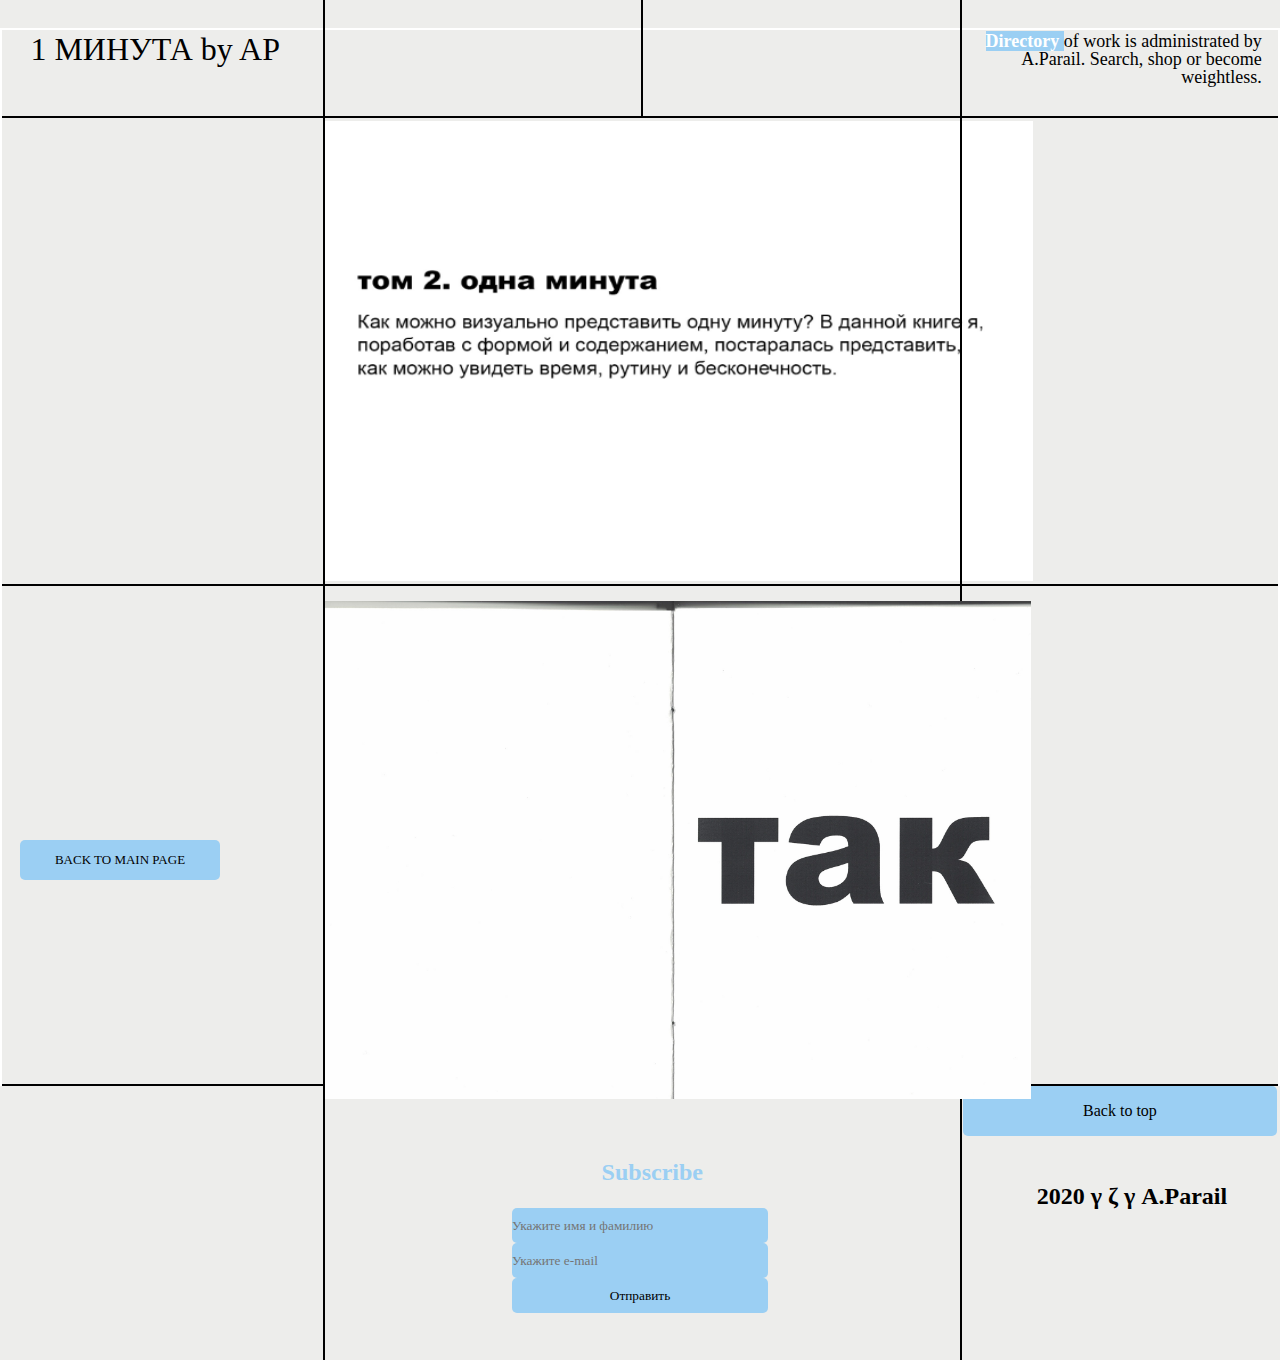
==== 1MINUTE.html @ 5cfeae16 "Add files via upload" ====
<!DOCTYPE html>
<html lang="en">
<head>
<meta charset="UTF-8">
<title>1MINUTEPROJECT</title>
<link rel="stylesheet" type="text/css" href="1MINUTE.css">
    <style type="text/css">
   TABLE {
    width: 100%;
    height: 80px;
    border: 2px solid white;
    border-bottom: none;
   }
   TD, TH {
    padding: 3px;
   }
   TH {
    text-align: left;
    background: white;
    color: white;
    border: 2px solid white;
   }
   TD {
    border-bottom: 2px solid black;
   }
  </style>
  
  <script>
var total_pics_num = 2;
var interval = 1000; // задержка между изображениями
var time_out = 3; // задержка смены изображений
var i = 0;
var timeout;
var opacity = 100;
function fade_to_next() {
opacity--;
var k = i + 1;
var image_now = 'image_' + i;
if (i == total_pics_num) k = 1;
var image_next = 'image_' + k;
document.getElementById(image_now).style.opacity = opacity/100;
document.getElementById(image_now).style.filter = 'alpha(opacity='+ opacity +')';
document.getElementById(image_next).style.opacity = (100-opacity)/100;
document.getElementById(image_next).style.filter = 'alpha(opacity='+ (100-opacity) +')';
timeout = setTimeout("fade_to_next()",time_out);
if (opacity==1) {
opacity = 100;
clearTimeout(timeout);
}
}
setInterval (
function() {
i++;
if (i > total_pics_num) i=1;
fade_to_next();
}, interval
);
</script>
  
</head>
<body class="bckgrnd">
    <div class="vl"></div>
    <div class="v2"></div>
    <div class="v3"></div>
    <div class="v4"></div>
    <div id="rollover_b a">
        <div id="rollover_b a:hover ">
        <div id="rollover_c a:hover ">
        <div id="test">
           <a href="https://instagram.com" ></a>
        </div>
        </div>
        </div>
    </div>
    <table cellspacing="0">
    <tr>
        <td>
            <p align="left">
               <font size="6" color="black" face="Helvetica Neue" style="vertical-align: 50px">
                   <span class="t1tle">
                       1 МИНУТА by AP
                   </span>
               </font>
            </p>
        </td>
    </tr>
       <div>
           </br>
           </br>
       </div>
    <div class="textDirectory">
        <p align="right">
            <strong>
                <font size="4">
                    <span class="d1rectory">
                        Directory
                    </span>
                </font>
            </strong>
            <font size="4"> 
                of work is administrated by
            </font>
            </br>
            <font size="4">
                A.Parail. Search, shop or become 
            </font>
            </br>
            <font size="4">
                weightless.
            </font>
        </p>
    </div>
    <tr>
        <td class="size3_1">
            <div class="img30">
                <img src="img.30.jpg" width="710px" height="460px" alt="">
            </div>
        </td>
    </tr>
    <tr>
    <tr>
        <td class="size3_0">
            <div style="min-height:200px;">
        <img src='img.31.jpg' id="image_1" class="img-slide" />
        <img src='img.32.jpg' id="image_2" style="opacity: 0; filter: alpha(opacity=0);" class="img-slide" alt="" />
            </div>
        </td>
    </tr>
    </table>
    <tr>
        <td class="size6">
            <button onclick="topFunction()" class="btn1" title="Back to top"><font size="3">Back to top</font></button>
            <script>
                window.onscroll = function() {scrollFunction()};

                function scrollFunction() {
                    if (document.body.scrollTop > 20 || document.documentElement.scrollTop > 20) 
                    {
                        document.getElementById("btn1").style.display = "block";
                    } 
                    
                    else 
                    {
                        document.getElementById("btn1").style.display = "none";
                    }
                    }
                    function topFunction() {
                        document.body.scrollTop = 0;
                        document.documentElement.scrollTop = 0;
                    }
            </script>
            <div>
                <a href="index.html">
                    <button class="bButton" title="Back to main page">
                        <font size="2">
                           BACK TO MAIN PAGE
                        </font>
                    </button>
                </a>
            </div>
        </td>
    </tr>
    </table>
    <footer>
        <p align="left">
            <strong>
                <font size="5">
                    </br>
                    <span class="endless2">
                        Subscribe
                    </span>
                    <span class=endless1>
                        2020 <span class="greek" title="373">&gamma; &zeta; &gamma;</span> A.Parail
                    </span>
               </font>
            </strong>
        </p>
        <form action="send.php" method="post">
            <div>
                <input class="FIO" type="text" name="username" placeholder="Укажите имя и фамилию" required>
            </div>
            <div>
                <input class="email" type="text" name="email" placeholder="Укажите e-mail" required>
            </div>
            <input class="sending" type="submit" value="Отправить">
        </form>
    </footer>
</body>
---- 1MINUTE.css ----
*{
    padding: 0;
    margin: 0;
    border: 0;
}
*,*:before,*:after{
    -moz-box-sizing: border-box;
    -webkit-box-sizing: border-box;
    box-sizing: border-box;
}
:focus,:active{outline: none}
a:focus,a:active{outline: none}

nav,footer,header,aside{display: block;}

html,body{
    height: 100%;
    width: 100%;
    font-size: 100%;
    line-height: 1;
    font-size: 14px;
    -ms-text-size-adjust: 100%;
    -moz-text-size-adjust: 100%;
    -webkit-text-size-adjust: 100%;
}

input,button,textarea{font-family:inherit;}

input::-ms-clear{display: none;}
button{cursor: pointer;}
button::-moz-focus-inner {padding:0;border:0;}
a, a:visited{text-decoration: none;}
a:hover{text-decoration: none;}
ul li{list-style: none;}
img{vertical-align: top;}

h1,h2,h3,h4,h5,h6{font-size:inherit;font-weight: 400;}

.arial{
    font-family: "Arial", "Helvetica Neue", "Helvetica", sans-serif; 
}

.bckgrnd{
    background-color: #EDEDEB;
}

.vl{
    border-left: 2px solid black;
    height: 1360px;
    position: absolute;
    left: 25.2%;
    margin-left: 0px;
    top: 0;
}

.v3{
    border-left: 2px solid black;
    height: 116px;
    position: absolute;
    left: 50.1%;
    margin-left: 0px;
    top: 0;
}

.v2{
    border-left: 2px solid black;
    height: 1360px;
    position: absolute;
    left: 75%;
    margin-left: 0px;
    top: 0;
}

.textDirectory{
    position: absolute;
    left: 77%;
    top: 32px;
}

.d1rectory{
    background: #9BCFF3;
    color: white;
}

.t1tle{
    color: black;
    margin-left: 2%;
}

.bButton{
    position: fixed;
    bottom: 20px;
    left:20px;
    border: none;
    outline:none;
    height:40px;
    width:200px;
    background-color:#9BCFF3;
    color: black;
    cursor: pointer;
    border-radius: 5px;
}

.bButton:hover{
    background-color: #868686;
}

.size3_1{
    height:350px;
}

.img30{
    margin-left:25%;
}

.size3_0{
    height: 500px;
}

.img-slide {
    position: absolute;
    margin-left: 25%;
    margin-top: -10.45%;
    width:706px; 
    height:498px;
}

.size6{
    height:50px;
}

.btn1{
    margin-left: 75.2%;
    border: none;
    outline:none;
    height:50px;
    width:24.6%;
    background-color:#9BCFF3;
    color: black;
    cursor: pointer;
    border-radius: 5px;
}

.btn1:hover{
    background-color: #868686;
}

.endless1{
    margin-left: 81%;
    color: black;
    cursor: default;
}

.greek{
    cursor: help;
}

.endless2{
    margin-left: 47%;
    color:#9BCFF3;
    cursor: default;
}

.FIO{
    margin-left: 40%;
    background: #9BCFF3;
    width: 20%;
    height: 35px;
    border-radius: 5px 5px 5px 5px;
    text-overflow: ellipsis;
}

.email{
    margin-left: 40%;
    background: #9BCFF3;
    width: 20%;
    height: 35px;
    border-radius: 5px 5px 5px 5px;
    text-overflow: ellipsis;
}

.sending{
    margin-left: 40%;
    background: #9BCFF3;
    width: 20%;
    height: 35px;
    border-radius: 5px 5px 5px 5px;
    text-overflow: ellipsis;
    cursor: pointer;
}
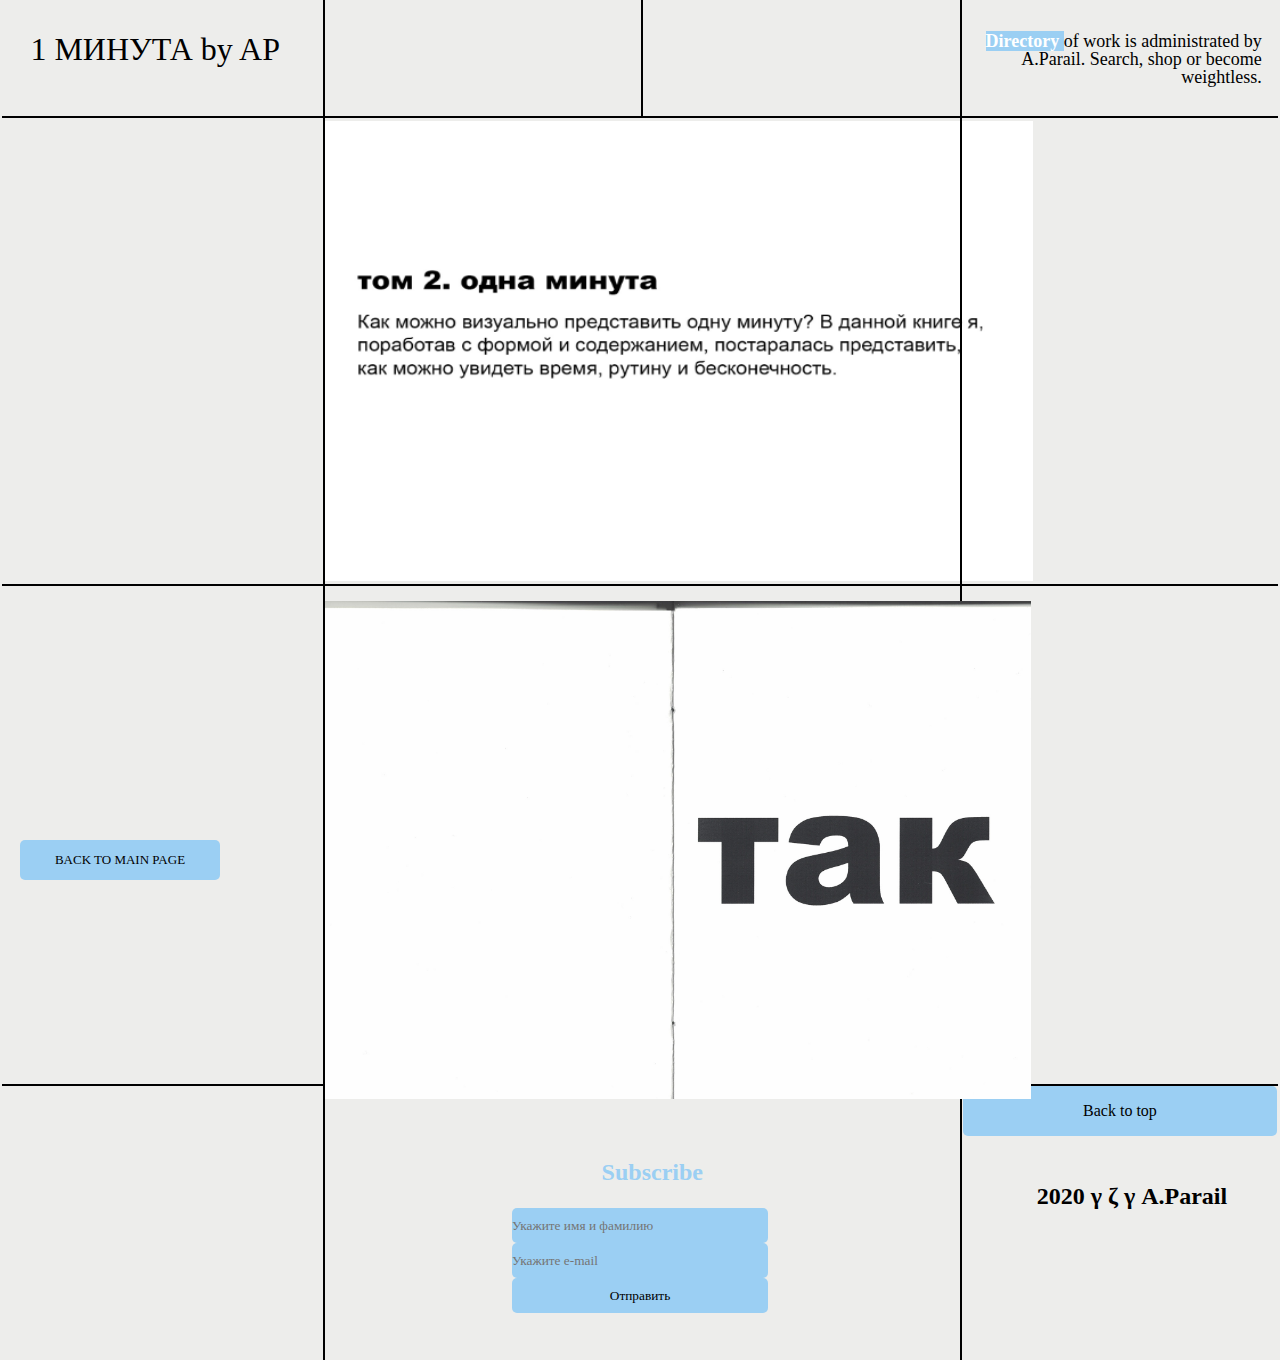
==== commit 3672dbc9: "Update 1MINUTE.html" ====
--- a/1MINUTE.html
+++ b/1MINUTE.html
@@ -8,7 +8,7 @@
    TABLE {
     width: 100%;
     height: 80px;
-    border: 2px solid white;
+    border: 2px solid #EDEDEB;
     border-bottom: none;
    }
    TD, TH {
@@ -185,4 +185,4 @@
             <input class="sending" type="submit" value="Отправить">
         </form>
     </footer>
-</body>+</body>
